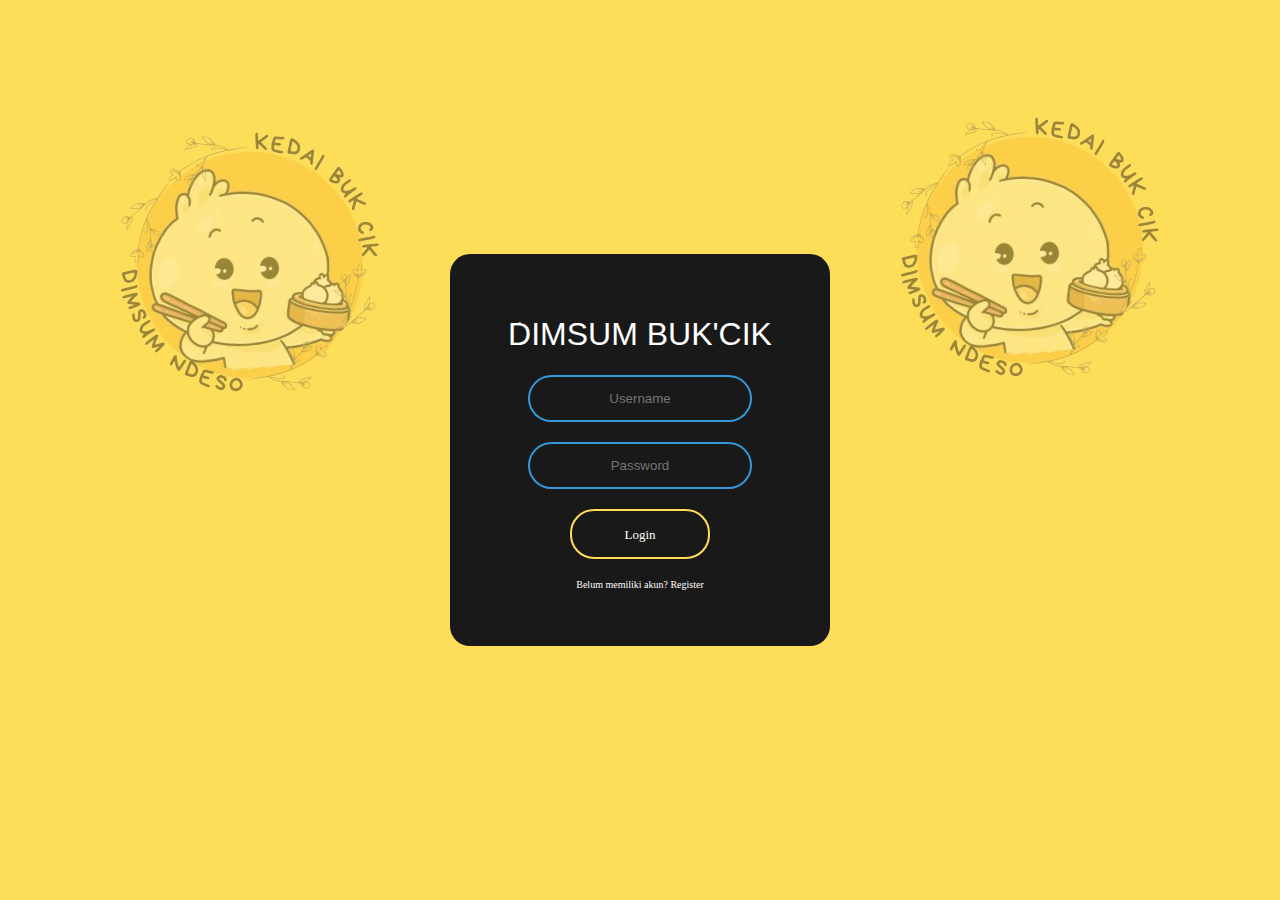
==== index.html @ e9949fec "Update and rename login.html to index.html" ====
<!DOCTYPE html>
<html lang="en" dir="ltr">
  <head>
    <meta charset="utf-8">
    <meta name="viewport" content="width=device-width, initial-scale=1.0">
    <title>َLogin</title>
    <link rel="icon" type="image/x-icon" href="dimsum.jpg">
    <link rel="stylesheet" href="style.css">
  </head>

  <body>
    <!-- ini baground logonya ges -->
    <div class="content">
      <img src="dimsum.jpg" class="img-content"/>
      </div>

      <div class="content-2">
      <img src="dimsum 2.jpg" class="img-content-2"/>
      </div> 
    </div>

<!-- ini yang di Tab box login -->
<form class="box"action="index.html" method="post">
  <h1>َDimsum Buk'cik</h1>
  <input type="text" name="" placeholder="Username">
  <input type="password" name="" placeholder="Password">
  
  <ul class="ul-navbar">
    <li class="navbar">
      <a href="Home.html" class="navbar-cuy">Login</a>
    </li>
    <li class="navbaro">
      <a href="" class="navbar-coy">Belum memiliki akun? Register</a>
    </li>
  </ul>
</form>
<link rel="stylesheet" href="style.css">
  </body>
</html>
---- style.css ----
body{
    margin: 0;
    padding: 0;
    font-family: Helvetica;
    background: #FEDD59;
  }
  .content{
    background-color: none;
    display: flex;
    justify-content: right;
    align-items: right;
  }
  .img-content{
    opacity: 0.4;
  }
  .content-2{
    background-color: none;
    display: flex;
    justify-content: left;
    align-items: left;
    padding-top: -485px;
    margin-top: -485px;
  }
  .img-content-2{
    opacity: 0.4;
  }
  /* ini box nya beserta isi"nya to login */
  .box{
    width: 300px;
    padding: 40px;
    position: absolute;
    top: 50%;
    left: 50%;
    transform: translate(-50%,-50%);
    background: #191919;
    border-radius: 20px;
    text-align: center;
  }
  .box h1{
    color: white;
    text-transform: uppercase;
    font-weight: 500;
  }
  .box input[type = "text"],.box input[type = "password"]{
    border:0;
    background: none;
    display: block;
    margin: 20px auto;
    text-align: center;
    border: 2px solid #3498db;
    padding: 14px 10px;
    width: 200px;
    outline: none;
    color: white;
    border-radius: 24px;
    transition: 0.25s;
  }
  .box input[type = "text"]:focus,.box input[type = "password"]:focus{
    width: 280px;
    border-color: #FEDD59;
  }
  .box input[type = "submit"]{
    border:0;
    background: none;
    display: block;
    margin: 20px auto;
    text-align: center;
    border: 2px solid #FEDD59;
    padding: 14px 40px;
    outline: none;
    color: white;
    border-radius: 24px;
    transition: 0.25s;
    cursor: pointer;
  }
  .box input[type = "submit"]:hover{
    background: #d9d9d9;
  }

  /* btw ini styling yang kemarin tak record tp di html tak ilangin dulu */
  .ul-navbar{
    font-family: 'Lucida Sans';
    list-style-type: none;
    padding-right: 0px;
    margin-right: 0px;
    padding-inline: 80px;
  }
  .navbar{
    border:0;
    background: none;
    display: block;
    margin: 10px auto;
    text-align: center;
    border: 2px solid #FEDD59;
    padding: 14px 40px;
    outline: none;
    color: white;
    border-radius: 24px;
    transition: 0.25s;
    cursor: pointer;
  }
  .navbar-cuy{
    color: white;
    text-decoration: none;
    align-items: center;
    font-size: small;
  }
  .navbar:hover{
    background: #d9d9d9;
  }
  .navbaro{
    padding: 0px;
    margin: 0px;
    font-size: 10px;
    margin-right: -10px;
    margin-left: -10px;
    margin-top: 20px;
  }
  .navbar-coy{
    list-style-type: none;
    text-decoration: none;
    color: white;
    font-family:'Lucida Sans';
  }
---- style.css ----
body{
    margin: 0;
    padding: 0;
    font-family: Helvetica;
    background: #FEDD59;
  }
  .content{
    background-color: none;
    display: flex;
    justify-content: right;
    align-items: right;
  }
  .img-content{
    opacity: 0.4;
  }
  .content-2{
    background-color: none;
    display: flex;
    justify-content: left;
    align-items: left;
    padding-top: -485px;
    margin-top: -485px;
  }
  .img-content-2{
    opacity: 0.4;
  }
  /* ini box nya beserta isi"nya to login */
  .box{
    width: 300px;
    padding: 40px;
    position: absolute;
    top: 50%;
    left: 50%;
    transform: translate(-50%,-50%);
    background: #191919;
    border-radius: 20px;
    text-align: center;
  }
  .box h1{
    color: white;
    text-transform: uppercase;
    font-weight: 500;
  }
  .box input[type = "text"],.box input[type = "password"]{
    border:0;
    background: none;
    display: block;
    margin: 20px auto;
    text-align: center;
    border: 2px solid #3498db;
    padding: 14px 10px;
    width: 200px;
    outline: none;
    color: white;
    border-radius: 24px;
    transition: 0.25s;
  }
  .box input[type = "text"]:focus,.box input[type = "password"]:focus{
    width: 280px;
    border-color: #FEDD59;
  }
  .box input[type = "submit"]{
    border:0;
    background: none;
    display: block;
    margin: 20px auto;
    text-align: center;
    border: 2px solid #FEDD59;
    padding: 14px 40px;
    outline: none;
    color: white;
    border-radius: 24px;
    transition: 0.25s;
    cursor: pointer;
  }
  .box input[type = "submit"]:hover{
    background: #d9d9d9;
  }

  /* btw ini styling yang kemarin tak record tp di html tak ilangin dulu */
  .ul-navbar{
    font-family: 'Lucida Sans';
    list-style-type: none;
    padding-right: 0px;
    margin-right: 0px;
    padding-inline: 80px;
  }
  .navbar{
    border:0;
    background: none;
    display: block;
    margin: 10px auto;
    text-align: center;
    border: 2px solid #FEDD59;
    padding: 14px 40px;
    outline: none;
    color: white;
    border-radius: 24px;
    transition: 0.25s;
    cursor: pointer;
  }
  .navbar-cuy{
    color: white;
    text-decoration: none;
    align-items: center;
    font-size: small;
  }
  .navbar:hover{
    background: #d9d9d9;
  }
  .navbaro{
    padding: 0px;
    margin: 0px;
    font-size: 10px;
    margin-right: -10px;
    margin-left: -10px;
    margin-top: 20px;
  }
  .navbar-coy{
    list-style-type: none;
    text-decoration: none;
    color: white;
    font-family:'Lucida Sans';
  }
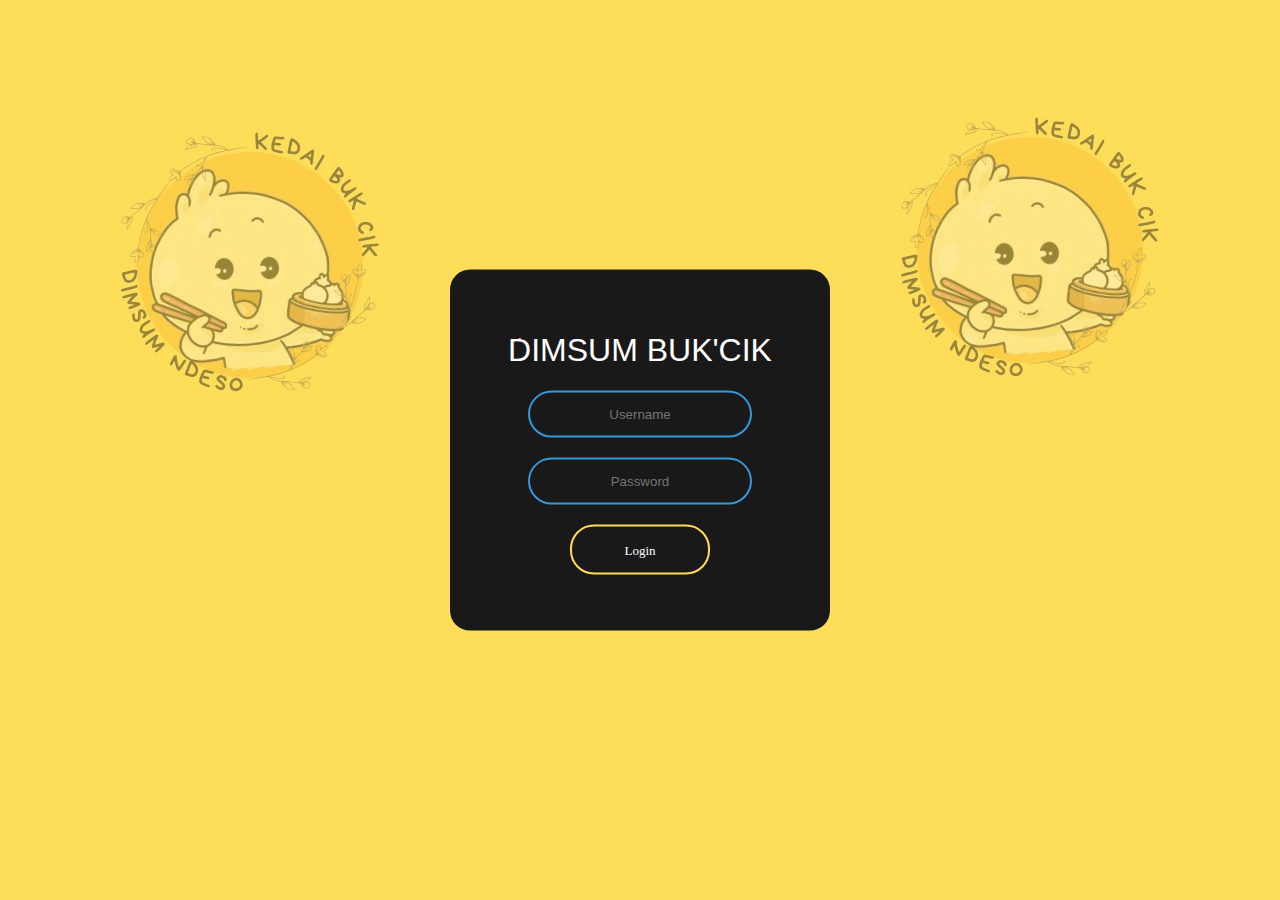
==== commit cebef44a: "Update index.html" ====
--- a/index.html
+++ b/index.html
@@ -29,9 +29,6 @@
     <li class="navbar">
       <a href="Home.html" class="navbar-cuy">Login</a>
     </li>
-    <li class="navbaro">
-      <a href="" class="navbar-coy">Belum memiliki akun? Register</a>
-    </li>
   </ul>
 </form>
 <link rel="stylesheet" href="style.css">
